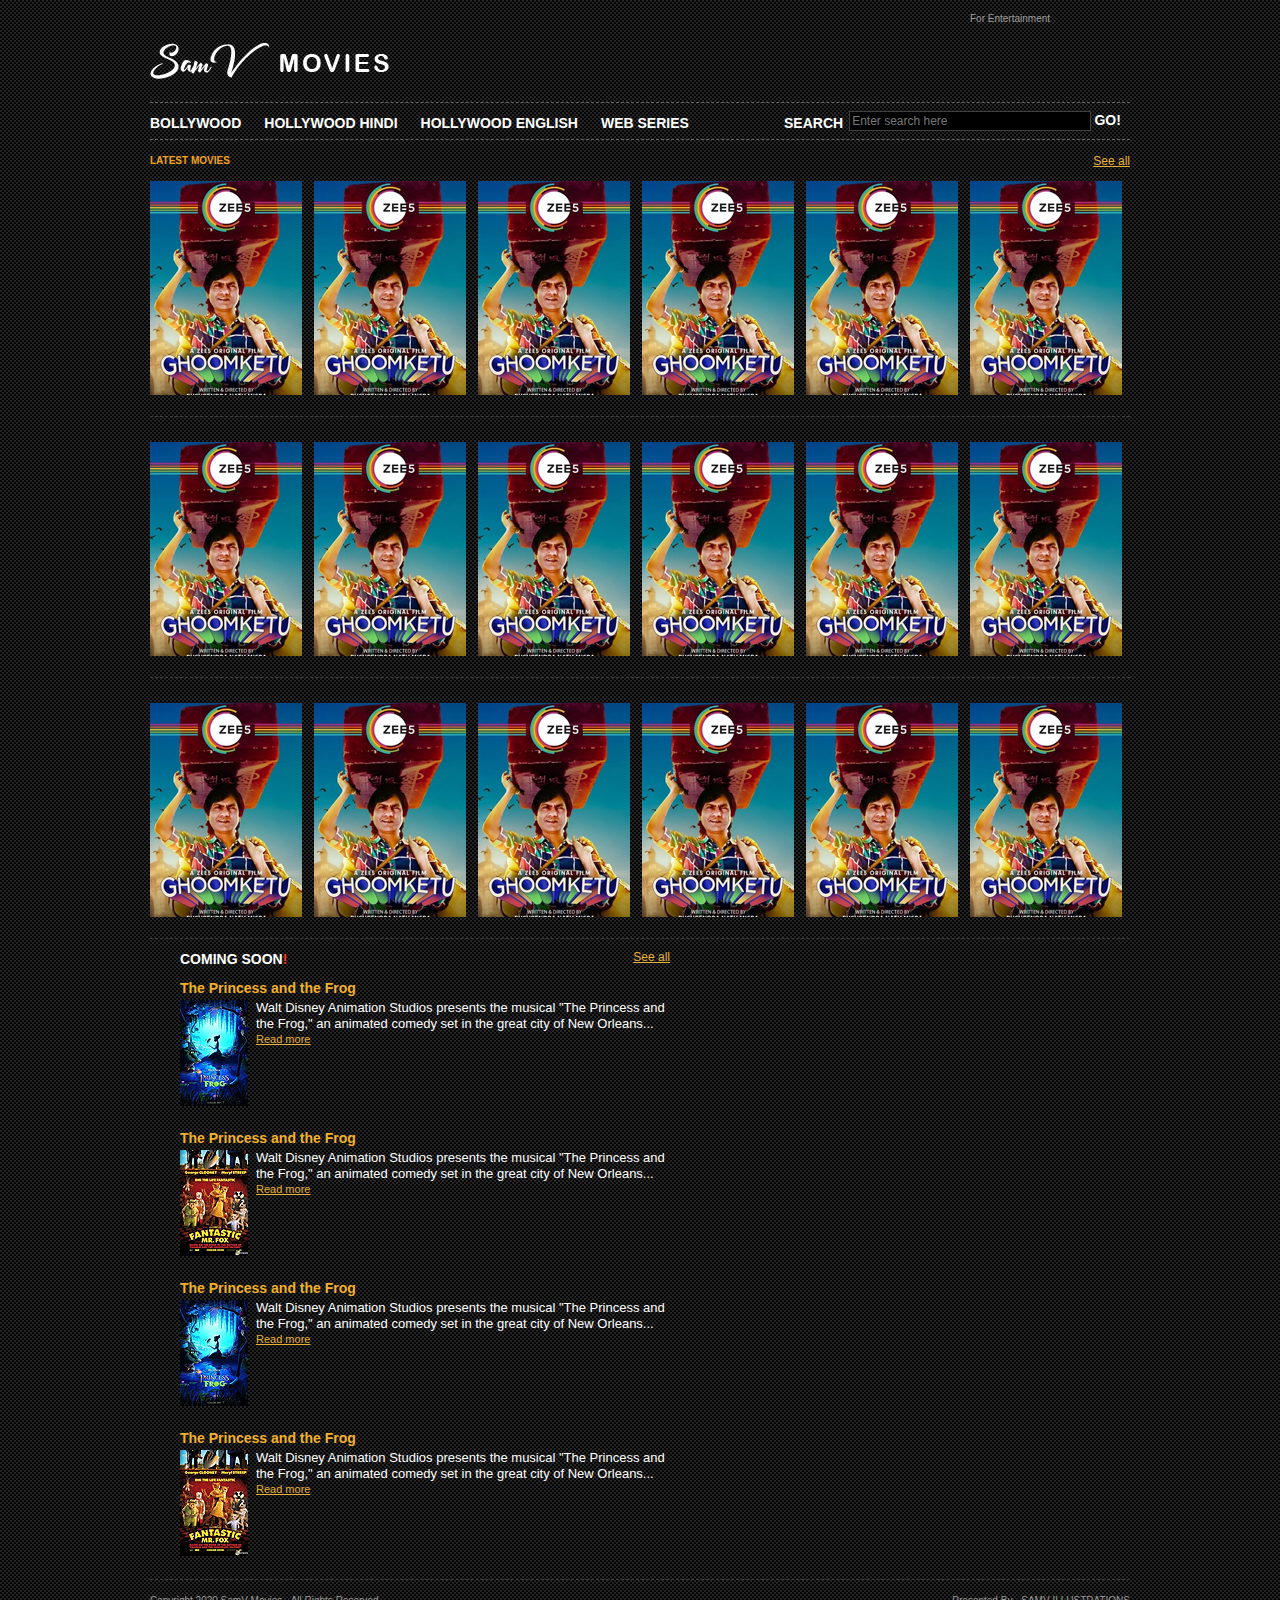
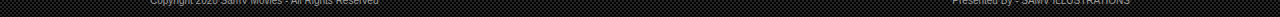
==== index.html @ 81cf6867 "Respository created" ====
<!DOCTYPE html PUBLIC "-//W3C//DTD XHTML 1.0 Transitional//EN" "http://www.w3.org/TR/xhtml1/DTD/xhtml1-transitional.dtd">
<html xmlns="http://www.w3.org/1999/xhtml">
<head>
<title>SamV Movies</title>
<meta http-equiv="Content-Type" content="text/html; charset=utf-8" />
<link rel="stylesheet" href="css/style.css" type="text/css" media="all" />
<script type="text/javascript" src="js/jquery-1.4.2.min.js"></script>
<script type="text/javascript" src="js/jquery-func.js"></script>
<!--[if IE 6]><link rel="stylesheet" href="css/ie6.css" type="text/css" media="all" /><![endif]-->
</head>
<body>
<!-- START PAGE SOURCE -->
<div id="shell">
  <div id="header">
    <h1 id="logo"><a href="#">SamV Movies</a></h1>
    <div class="social"> <span>For Entertainment</span>
     <!--  <ul>
        <li><a class="twitter" href="#">twitter</a></li>
        <li><a class="facebook" href="#">facebook</a></li>
        <li><a class="vimeo" href="#">vimeo</a></li>
        <li><a class="rss" href="#">rss</a></li>
      </ul> -->
    </div>
    <div id="navigation">
     <!--  <ul>
        <li><a class="active" href="#">HOME</a></li>
        <li><a href="#">NEWS</a></li>
        <li><a href="#">IN THEATERS</a></li>
        <li><a href="#">COMING SOON</a></li>
        <li><a href="#">CONTACT</a></li>
        <li><a href="#">ADVERTISE</a></li>
      </ul> -->
    </div>
    <div id="sub-navigation">
    <ul>
        <li><a href="#">BOLLYWOOD</a></li>
        <li><a href="#">HOLLYWOOD HINDI</a></li>
        <li><a href="#">HOLLYWOOD ENGLISH</a></li>
        <li><a href="#">WEB SERIES</a></li>
      </ul> 

    <div id="search">
        <form action="#" method="get" accept-charset="utf-8">
          <label for="search-field">SEARCH</label>
          <input type="text" name="search field" value="Enter search here" id="search-field" class="blink search-field"  />
          <input type="submit" value="GO!" class="search-button" />
        </form>
      </div> 
    </div>
  </div>
  <div id="main">
    <div id="content">
      <div class="box">
        <div class="head">
          <h2>LATEST MOVIES</h2>
          <p class="text-right"><a href="#">See all</a></p>
        </div>
        <div class="movie">
          <div class="movie-image"> <span class="play"><span class="name"><a href="https://filmyzilla.network/download/4226/server_3" target="_blank">GHOOMKETU</a></span></span><img src="css/images/movie1.jpg" alt="" /> </div>
          
        </div>
        <div class="movie">
         <div class="movie-image"> <span class="play"><span class="name"><a href="http://www.google.com" target="_blank">GHOOMKETU</a></span></span><img src="css/images/movie1.jpg" alt="" /> </div>
          
        </div>
        <div class="movie">
         <div class="movie-image"> <span class="play"><span class="name"><a href="http://www.google.com" target="_blank">GHOOMKETU</a></span></span><img src="css/images/movie1.jpg" alt="" /> </div>
          
        </div>
        <div class="movie">
          <div class="movie-image"> <span class="play"><span class="name"><a href="http://www.google.com" target="_blank">GHOOMKETU</a></span></span><img src="css/images/movie1.jpg" alt="" /> </div>
         
        </div>
        <div class="movie">
          <div class="movie-image"> <span class="play"><span class="name"><a href="http://www.google.com" target="_blank">GHOOMKETU</a></span></span><img src="css/images/movie1.jpg" alt="" /> </div>
         
        </div>
        <div class="movie last">
          <div class="movie-image"> <span class="play"><span class="name"><a href="http://www.google.com" target="_blank">GHOOMKETU</a></span></span><img src="css/images/movie1.jpg" alt="" /> </div>
          
        </div>
        <div class="cl">&nbsp;</div>
      </div>
      <div class="box">
        <div class="head">
        
          
        </div>
        <div class="movie">
          <div class="movie-image"> <span class="play"><span class="name"><a href="http://www.google.com" target="_blank">GHOOMKETU</a></span></span><img src="css/images/movie1.jpg" alt="" /> </div>
         
        </div>
        <div class="movie">
          <div class="movie-image"> <span class="play"><span class="name"><a href="http://www.google.com" target="_blank">GHOOMKETU</a></span></span><img src="css/images/movie1.jpg" alt="" /> </div>
          
        </div>
        <div class="movie">
          <div class="movie-image"> <span class="play"><span class="name"><a href="http://www.google.com" target="_blank">GHOOMKETU</a></span></span><img src="css/images/movie1.jpg" alt="" /> </div>
          
        </div>
        <div class="movie">
          <div class="movie-image"> <span class="play"><span class="name"><a href="http://www.google.com" target="_blank">GHOOMKETU</a></span></span><img src="css/images/movie1.jpg" alt="" /> </div>
          
        </div>
        <div class="movie">
          <div class="movie-image"> <span class="play"><span class="name"><a href="http://www.google.com" target="_blank">GHOOMKETU</a></span></span><img src="css/images/movie1.jpg" alt="" /> </div>
          
        </div>
        <div class="movie last">
          <div class="movie-image"> <span class="play"><span class="name"><a href="http://www.google.com" target="_blank">GHOOMKETU</a></span></span><img src="css/images/movie1.jpg" alt="" /> </div>
          
        </div>
        <div class="cl">&nbsp;</div>
      </div>
      <div class="box">
        <div class="head">
         
        </div>
        <div class="movie">
          <div class="movie-image"> <span class="play"><span class="name"><a href="http://www.google.com" target="_blank">GHOOMKETU</a></span></span><img src="css/images/movie1.jpg" alt="" /> </div>
          
        </div>
        <div class="movie">
          <div class="movie-image"> <span class="play"><span class="name"><a href="http://www.google.com" target="_blank">GHOOMKETU</a></span></span><img src="css/images/movie1.jpg" alt="" /> </div>
          
        </div>
        <div class="movie">
          <div class="movie-image"> <span class="play"><span class="name"><a href="http://www.google.com" target="_blank">GHOOMKETU</a></span></span><img src="css/images/movie1.jpg" alt="" /> </div>
          
        </div>
        <div class="movie">
          <div class="movie-image"> <span class="play"><span class="name"><a href="http://www.google.com" target="_blank">GHOOMKETU</a></span></span><img src="css/images/movie1.jpg" alt="" /> </div>
          
        </div>
        <div class="movie">
          <div class="movie-image"> <span class="play"><span class="name"><a href="http://www.google.com" target="_blank">GHOOMKETU</a></span></span><img src="css/images/movie1.jpg" alt="" /> </div>
          
        </div>
        <div class="movie last">
          <div class="movie-image"> <span class="play"><span class="name"><a href="http://www.google.com" target="_blank">GHOOMKETU</a></span></span><img src="css/images/movie1.jpg" alt="" /> </div>
          
        </div>
        <div class="cl">&nbsp;</div>
      </div>
    </div>
   <!--  <div id="news">
      <div class="head">
        <h3>NEWS</h3>
        <p class="text-right"><a href="#">See all</a></p>
      </div>
      <div class="content">
        <p class="date">12.04.09</p>
        <h4>Disney's A Christmas Carol</h4>
        <p>&quot;Disney's A Christmas Carol,&quot; a multi-sensory thrill ride re-envisioned by Academy Award&reg;-winning filmmaker Robert Zemeckis, captures... </p>
        <a href="#">Read more</a> </div>
      <div class="content">
        <p class="date">11.04.09</p>
        <h4>Where the Wild Things Are</h4>
        <p>Innovative director Spike Jonze collaborates with celebrated author Maurice Sendak to bring one of the most beloved books of all time to the big screen in &quot;Where the Wild Things Are,&quot;...</p>
        <a href="#">Read more</a> </div>
      <div class="content">
        <p class="date">10.04.09</p>
        <h4>The Box</h4>
        <p>Norma and Arthur Lewis are a suburban couple with a young child who receive an anonymous gift bearing fatal and irrevocable consequences.</p>
        <a href="#">Read more</a> </div>
    </div> -->
    <div id="coming">
      <div class="head">
        <h3>COMING SOON<strong>!</strong></h3>
        <p class="text-right"><a href="#">See all</a></p>
      </div>
      <div class="content">
        <h4>The Princess and the Frog </h4>
        <a href="#"><img src="css/images/coming-soon1.jpg" alt="" /></a>
        <p>Walt Disney Animation Studios presents the musical &quot;The Princess and the Frog,&quot; an animated comedy set in the great city of New Orleans...</p>
        <a href="#">Read more</a> </div>
      <div class="cl">&nbsp;</div>
      <div class="content">
        <h4>The Princess and the Frog </h4>
        <a href="#"><img src="css/images/coming-soon2.jpg" alt="" /></a>
        <p>Walt Disney Animation Studios presents the musical &quot;The Princess and the Frog,&quot; an animated comedy set in the great city of New Orleans...</p>
        <a href="#">Read more</a> </div>

       <div class="content">
        <h4>The Princess and the Frog </h4>
        <a href="#"><img src="css/images/coming-soon1.jpg" alt="" /></a>
        <p>Walt Disney Animation Studios presents the musical &quot;The Princess and the Frog,&quot; an animated comedy set in the great city of New Orleans...</p>
        <a href="#">Read more</a> </div>
      <div class="cl">&nbsp;</div>
      <div class="content">
        <h4>The Princess and the Frog </h4>
        <a href="#"><img src="css/images/coming-soon2.jpg" alt="" /></a>
        <p>Walt Disney Animation Studios presents the musical &quot;The Princess and the Frog,&quot; an animated comedy set in the great city of New Orleans...</p>
        <a href="#">Read more</a> </div>
    </div>
    <div class="cl">&nbsp;</div>
  </div>
  <div id="footer">
    <p class="lf">Copyright 2020 <a href="#">SamV Movies</a> - All Rights Reserved</p>
    <p class="rf">Presented By - <a href="http://samvillustrations.com/">SAMV ILLUSTRATIONS</a></p>
    <div style="clear:both;"></div>
  </div>
</div>
<!-- END PAGE SOURCE -->
</body>
</html>
---- css/style.css ----
* {
	max-width : 100%;
	margin:0;
	padding:0;
	outline:0;
}



body {
	font-size:12px;
	line-height:1.3;
	font-family:Arial, Helvetica, Sans-Serif;
	color:#ccc;
	background:url('images/body-bg.gif');
}
a {
	color:#e7b038;
	text-decoration:underline;
	cursor:pointer;
}
a:hover {
	text-decoration:none;
}
a img {
	border:0;
}
input, textarea, select {
	font-size:12px;
	font-family:Arial, Helvetica, sans-serif;
}
textarea {
	overflow:auto;
}
.cl {
	display:block;
	height:0;
	font-size:0;
	line-height:0;
	text-indent:-4000px;
	clear:both;
}
.notext {
	font-size:0;
	line-height:0;
	text-indent:-4000px;
}
.left, .alignleft {
	float:left;
	display:inline;
}
.right, .alignright {
	float:right;
	display:inline;
}
.text-right {
	text-align:right;
}
h2 {
	font-size:10px;
	color:#f2a223;
	font-weight:bold;
}
h3 {
	font-size:14px;
	color:#fff;
	font-weight:bold;
}
h4 {
	font-size:14px;
	color:#f3b12b;
	font-weight:bold;
}
#shell {
	width:980px;
	margin:0 auto;
}
#header {
	position:relative;
}
h1#logo {
	position:absolute;
	top:37px;
	left:0;
}
h1#logo a {
	float:left;
	width:239px;
	height:49px;
	background:url('images/logo.png') no-repeat 0 0;
	font-size:0;
	line-height:0;
	text-indent:-4000px;
}
.social {
	float:right;
	width:160px;
	padding-top:11px;
}
.social span {
	float:left;
	display:inline;
	font-size:10px;
	color:#9f9f9f;
	line-height:16px;
	padding-right:5px;
}
.social ul {
	list-style:none;
}
.social ul li {
	float:left;
	display:inline;
	width:16px;
	padding-right:2px;
}
.social ul li a {
	float:left;
	display:inline;
	width:16px;
	height:16px;
	background:url('images/social.gif') no-repeat 0 0;
	font-size:0;
	line-height:0;
	text-indent:-4000px;
}
.social ul li a.facebook {
	background-position:-18px 0;
}
.social ul li a.vimeo {
	background-position:-36px 0;
}
.social ul li a.rss {
	background-position:-54px 0;
}
#navigation {
	float:right;
	clear:right;
	padding-top:28px;
	padding-bottom:47px;
}
#navigation ul {
	list-style:none;
}
#navigation ul li {
	float:left;
	display:inline;
	padding-left:29px;
}
#navigation ul li a {
	font-size:14px;
	font-weight:bold;
	color:#fff;
	text-decoration:none;
}
#navigation ul li a.active, #navigation ul li a:hover {
	color:#d91d2a;
}
#sub-navigation {
	display:block;
	clear:right;
	border-top:1px dashed #666;
	border-bottom:1px dashed #666;
	padding:8px 0;
}
#sub-navigation ul {
	list-style:none;
}
#sub-navigation ul li {
	float:left;
	display:inline;
	padding-right:23px;
}
#sub-navigation ul li a {
	font-size:14px;
	font-weight:bold;
	color:#fff;
	line-height:24px;
	text-decoration:none;
}
#sub-navigation ul li a:hover {
	text-decoration:underline;
}
#search {
	width:346px;
	margin:0 0 0 auto;
}
#search label {
	float:left;
	display:inline;
	font-size:14px;
	font-weight:bold;
	color:#fff;
	line-height:24px;
	padding-right:6px;
}
#search .search-field {
	width:238px;
	border:1px solid #413e3e;
	background:#000;
	color:#787878;
	padding:2px 0 2px 2px;
}
#search .search-button {
	font-size:14px;
	font-weight:bold;
	border:0;
	background:none;
	color:#fff;
	cursor:pointer;
}
#main {
	border-bottom:1px dashed #413e3e;
}
#content {
}
.box {
	width:980px;
	border-bottom:1px dashed #413e3e;
	padding-bottom:21px;
}
.box .head {
	width:980px;
	padding-top:14px;
	padding-bottom:11px;
}
.box .head h2 {
	float:left;
	display:inline;
}
.box .movie {
	width:152px;
	float:left;
	padding-right:12px;
}
.movie-image {
	float:left;
	width:152px;
	height:214px;
	position:relative;
}
.movie-image img {
	width:152px;
	height:214px;
}
.movie-image a {
	float:left;
	display:inline;
	width:152px;
	height:214px;
	position:relative;
	z-index:2;
}
.play {
	position:absolute;
	top:0;
	left:0;
	width:152px;
	height:214px;
	background:url('images/image-hover.png');
	display:block;
	z-index:5;
	cursor:pointer;
	display:none;
}
.movie span.name {
	font-weight:bold;
	color:#fff;
	font-size:14px;
	text-align:center;
	padding-top:160px;
	display:block;
}
.box .last {
	padding:0;
}
.rating {
	float:left;
	width:152px;
	padding-top:8px;
}
.rating p {
	float:left;
	font-size:10px;
	color:#fff;
	font-weight:bold;
}
.rating .stars {
	float:left;
	width:60px;
	height:11px;
	background:url('images/stars.gif') no-repeat 0 0;
	margin-left:2px;
}
.rating .stars-in {
	width:48px;
	display:inline;
	background:url('images/stars.gif') no-repeat 0 bottom;
	position:absolute;
	height:11px;
	font-size:0;
	line-height:0;
	text-indent:-4000px;
}
.comments {
	background:url('images/comments.gif') no-repeat 0 center;
	padding-left:12px;
	float:right;
}
#news {
	width:460px;
	float:left;
}
#news .head {
	width:460px;
	padding-top:11px;
	padding-bottom:14px;
}
#news h3, #coming h3 {
	float:left;
}
#coming {
	width:490px;
	float:left;
	padding-left:30px;
}
#coming .head {
	width:490px;
	padding-top:11px;
	padding-bottom:14px;
}
#coming .head strong {
	color:#ff361a;
}
#coming .content {
	min-height:130px;
	height:auto !important;
	height:130px;
	padding-bottom:20px;
}
#coming .content h4 {
	padding-bottom:3px;
}
.content {
	padding-bottom:28px;
}
.content .date {
	font-size:10px;
	color:#fff;
}
.content img {
	float:left;
	width:68px;
	padding-right:8px;
}
.content p {
	font-size:13px;
	color:#fff;
	line-height:16px;
}
.content a {
	font-size:11px;
}
#footer {
	padding:15px 0 0 0;
	font-size:10px;
}
#footer, #footer a {
	color:#9c9c9c;
	text-decoration:none;
}
#footer a:hover {
	text-decoration:none;
}
#footer p {
	margin:0;
	padding:0 0 11px 0;
	line-height:normal;
	white-space:nowrap;
}
#footer .lf {
	float:left;
}
#footer .rf {
	float:right;
}


.play .btn { width : 75px;
	   height : 40px; 
	   display: none;
	   display: absolute;
	   background-color: white;
	   color: black;
	   font-size: 12px;
	   font-weight: bold;

}
---- css/ie6.css ----
.play {
	background-image:none;
 	filter:progid:DXImageTransform.Microsoft.AlphaImageLoader(src='css/images/image-hover.png', sizingMethod='image');
}
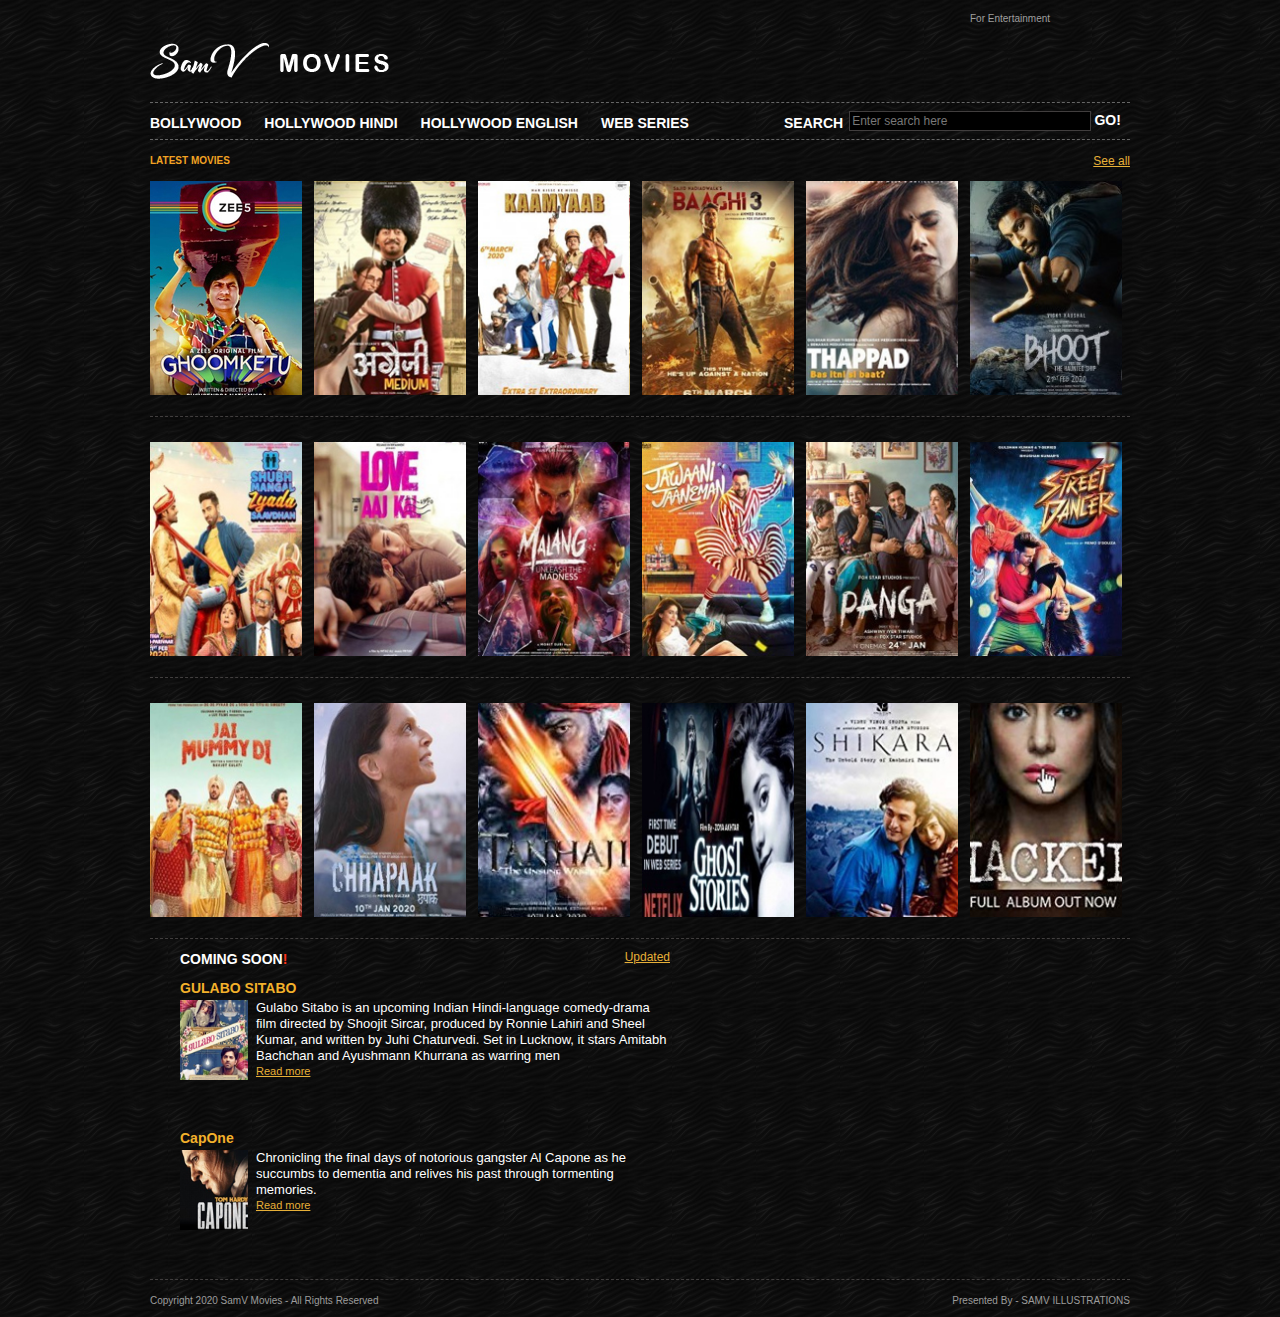
==== commit baa6e7dd: "First update" ====
--- a/index.html
+++ b/index.html
@@ -40,7 +40,7 @@
       </ul> 
 
     <div id="search">
-        <form action="#" method="get" accept-charset="utf-8">
+        <form action="http://www.google.com" target="_blank" method="get" accept-charset="utf-8">
           <label for="search-field">SEARCH</label>
           <input type="text" name="search field" value="Enter search here" id="search-field" class="blink search-field"  />
           <input type="submit" value="GO!" class="search-button" />
@@ -56,27 +56,27 @@
           <p class="text-right"><a href="#">See all</a></p>
         </div>
         <div class="movie">
-          <div class="movie-image"> <span class="play"><span class="name"><a href="https://filmyzilla.network/download/4226/server_3" target="_blank">GHOOMKETU</a></span></span><img src="css/images/movie1.jpg" alt="" /> </div>
+          <div class="movie-image"> <span class="play"><span class="name"><a href="https://filmyzilla.network/download/4226/server_1" target="_blank">GHOOMKETU</a></span></span><img src="css/images/movie1.jpg" alt="" /> </div>
           
         </div>
         <div class="movie">
-         <div class="movie-image"> <span class="play"><span class="name"><a href="http://www.google.com" target="_blank">GHOOMKETU</a></span></span><img src="css/images/movie1.jpg" alt="" /> </div>
+         <div class="movie-image"> <span class="play"><span class="name"><a href="https://filmyzilla.network/download/3725/server_1" target="_blank">ANGREZI MEDIUM</a></span></span><img src="css/images/movie2.jpg" alt="" /> </div>
           
         </div>
         <div class="movie">
-         <div class="movie-image"> <span class="play"><span class="name"><a href="http://www.google.com" target="_blank">GHOOMKETU</a></span></span><img src="css/images/movie1.jpg" alt="" /> </div>
+         <div class="movie-image"> <span class="play"><span class="name"><a href="https://filmyzilla.network/download/3727/server_1" target="_blank">KAAMYAAB</a></span></span><img src="css/images/movie3.jpg" alt="" /> </div>
           
         </div>
         <div class="movie">
-          <div class="movie-image"> <span class="play"><span class="name"><a href="http://www.google.com" target="_blank">GHOOMKETU</a></span></span><img src="css/images/movie1.jpg" alt="" /> </div>
+          <div class="movie-image"> <span class="play"><span class="name"><a href="https://filmyzilla.network/download/3853/server_5" target="_blank">BAAGHI 3</a></span></span><img src="css/images/movie4.jpg" alt="" /> </div>
          
         </div>
         <div class="movie">
-          <div class="movie-image"> <span class="play"><span class="name"><a href="http://www.google.com" target="_blank">GHOOMKETU</a></span></span><img src="css/images/movie1.jpg" alt="" /> </div>
+          <div class="movie-image"> <span class="play"><span class="name"><a href="https://filmyzilla.network/download/3854/server_1" target="_blank">THAPPAD</a></span></span><img src="css/images/movie5.jpg" alt="" /> </div>
          
         </div>
         <div class="movie last">
-          <div class="movie-image"> <span class="play"><span class="name"><a href="http://www.google.com" target="_blank">GHOOMKETU</a></span></span><img src="css/images/movie1.jpg" alt="" /> </div>
+          <div class="movie-image"> <span class="play"><span class="name"><a href="https://filmyzilla.network/download/3809/server_1" target="_blank">BHOOT</a></span></span><img src="css/images/movie6.jpg" alt="" /> </div>
           
         </div>
         <div class="cl">&nbsp;</div>
@@ -87,27 +87,27 @@
           
         </div>
         <div class="movie">
-          <div class="movie-image"> <span class="play"><span class="name"><a href="http://www.google.com" target="_blank">GHOOMKETU</a></span></span><img src="css/images/movie1.jpg" alt="" /> </div>
+          <div class="movie-image"> <span class="play"><span class="name"><a href="https://filmyzilla.network/download/3791/server_2" target="_blank">SHUBH MANGAL ZYAADA SAAVDHAN</a></span></span><img src="css/images/movie7.jpg" alt="" /> </div>
          
         </div>
         <div class="movie">
-          <div class="movie-image"> <span class="play"><span class="name"><a href="http://www.google.com" target="_blank">GHOOMKETU</a></span></span><img src="css/images/movie1.jpg" alt="" /> </div>
+          <div class="movie-image"> <span class="play"><span class="name"><a href="https://filmyzilla.network/download/3838/server_6" target="_blank">LOVE AAJ KAL</a></span></span><img src="css/images/movie8.jpg" alt="" /> </div>
           
         </div>
         <div class="movie">
-          <div class="movie-image"> <span class="play"><span class="name"><a href="http://www.google.com" target="_blank">GHOOMKETU</a></span></span><img src="css/images/movie1.jpg" alt="" /> </div>
+          <div class="movie-image"> <span class="play"><span class="name"><a href="https://filmyzilla.network/download/4088/server_3" target="_blank">MALANG</a></span></span><img src="css/images/movie9.jpg" alt="" /> </div>
           
         </div>
         <div class="movie">
-          <div class="movie-image"> <span class="play"><span class="name"><a href="http://www.google.com" target="_blank">GHOOMKETU</a></span></span><img src="css/images/movie1.jpg" alt="" /> </div>
+          <div class="movie-image"> <span class="play"><span class="name"><a href="https://filmyzilla.network/download/3652/server_5" target="_blank">JAWANI JANEMAN</a></span></span><img src="css/images/movie10.jpg" alt="" /> </div>
           
         </div>
         <div class="movie">
-          <div class="movie-image"> <span class="play"><span class="name"><a href="http://www.google.com" target="_blank">GHOOMKETU</a></span></span><img src="css/images/movie1.jpg" alt="" /> </div>
+          <div class="movie-image"> <span class="play"><span class="name"><a href="https://filmyzilla.network/download/3554/server_7" target="_blank">PANGAA</a></span></span><img src="css/images/movie11.jpg" alt="" /> </div>
           
         </div>
         <div class="movie last">
-          <div class="movie-image"> <span class="play"><span class="name"><a href="http://www.google.com" target="_blank">GHOOMKETU</a></span></span><img src="css/images/movie1.jpg" alt="" /> </div>
+          <div class="movie-image"> <span class="play"><span class="name"><a href="https://filmyzilla.network/download/3555/server_1" target="_blank">STREET DANCER</a></span></span><img src="css/images/movie12.jpg" alt="" /> </div>
           
         </div>
         <div class="cl">&nbsp;</div>
@@ -117,27 +117,27 @@
          
         </div>
         <div class="movie">
-          <div class="movie-image"> <span class="play"><span class="name"><a href="http://www.google.com" target="_blank">GHOOMKETU</a></span></span><img src="css/images/movie1.jpg" alt="" /> </div>
+          <div class="movie-image"> <span class="play"><span class="name"><a href="https://filmyzilla.network/download/3492/server_2" target="_blank">JAI MUMMY DI</a></span></span><img src="css/images/movie13.jpg" alt="" /> </div>
           
         </div>
         <div class="movie">
-          <div class="movie-image"> <span class="play"><span class="name"><a href="http://www.google.com" target="_blank">GHOOMKETU</a></span></span><img src="css/images/movie1.jpg" alt="" /> </div>
+          <div class="movie-image"> <span class="play"><span class="name"><a href="https://filmyzilla.network/download/3479/server_1" target="_blank">CHAPAAK</a></span></span><img src="css/images/movie14.jpg" alt="" /> </div>
           
         </div>
         <div class="movie">
-          <div class="movie-image"> <span class="play"><span class="name"><a href="http://www.google.com" target="_blank">GHOOMKETU</a></span></span><img src="css/images/movie1.jpg" alt="" /> </div>
+          <div class="movie-image"> <span class="play"><span class="name"><a href="https://filmyzilla.network/download/3478/server_6" target="_blank">TANHAJI</a></span></span><img src="css/images/movie15.jpg" alt="" /> </div>
           
         </div>
         <div class="movie">
-          <div class="movie-image"> <span class="play"><span class="name"><a href="http://www.google.com" target="_blank">GHOOMKETU</a></span></span><img src="css/images/movie1.jpg" alt="" /> </div>
+          <div class="movie-image"> <span class="play"><span class="name"><a href="https://filmyzilla.network/download/3702/server_6" target="_blank">GHOST STORIES</a></span></span><img src="css/images/movie16.jpg" alt="" /> </div>
           
         </div>
         <div class="movie">
-          <div class="movie-image"> <span class="play"><span class="name"><a href="http://www.google.com" target="_blank">GHOOMKETU</a></span></span><img src="css/images/movie1.jpg" alt="" /> </div>
+          <div class="movie-image"> <span class="play"><span class="name"><a href="https://filmyzilla.network/download/3713/server_4" target="_blank">SHIKARA</a></span></span><img src="css/images/movie17.jpg" alt="" /> </div>
           
         </div>
         <div class="movie last">
-          <div class="movie-image"> <span class="play"><span class="name"><a href="http://www.google.com" target="_blank">GHOOMKETU</a></span></span><img src="css/images/movie1.jpg" alt="" /> </div>
+          <div class="movie-image"> <span class="play"><span class="name"><a href="https://filmyzilla.network/download/3699/server_2" target="_blank">HACKED</a></span></span><img src="css/images/movie18.jpg" alt="" /> </div>
           
         </div>
         <div class="cl">&nbsp;</div>
@@ -167,31 +167,20 @@
     <div id="coming">
       <div class="head">
         <h3>COMING SOON<strong>!</strong></h3>
-        <p class="text-right"><a href="#">See all</a></p>
+        <p class="text-right"><a href="#">Updated</a></p>
       </div>
       <div class="content">
-        <h4>The Princess and the Frog </h4>
+        <h4>GULABO SITABO </h4>
         <a href="#"><img src="css/images/coming-soon1.jpg" alt="" /></a>
-        <p>Walt Disney Animation Studios presents the musical &quot;The Princess and the Frog,&quot; an animated comedy set in the great city of New Orleans...</p>
-        <a href="#">Read more</a> </div>
+        <p>Gulabo Sitabo is an upcoming Indian Hindi-language comedy-drama film directed by Shoojit Sircar, produced by Ronnie Lahiri and Sheel Kumar, and written by Juhi Chaturvedi. Set in Lucknow, it stars Amitabh Bachchan and Ayushmann Khurrana as warring men</p>
+        <a href="https://en.wikipedia.org/wiki/Gulabo_Sitabo">Read more</a> </div>
       <div class="cl">&nbsp;</div>
       <div class="content">
-        <h4>The Princess and the Frog </h4>
+        <h4>CapOne </h4>
         <a href="#"><img src="css/images/coming-soon2.jpg" alt="" /></a>
-        <p>Walt Disney Animation Studios presents the musical &quot;The Princess and the Frog,&quot; an animated comedy set in the great city of New Orleans...</p>
+        <p>Chronicling the final days of notorious gangster Al Capone as he succumbs to dementia and relives his past through tormenting memories.</p>
         <a href="#">Read more</a> </div>
 
-       <div class="content">
-        <h4>The Princess and the Frog </h4>
-        <a href="#"><img src="css/images/coming-soon1.jpg" alt="" /></a>
-        <p>Walt Disney Animation Studios presents the musical &quot;The Princess and the Frog,&quot; an animated comedy set in the great city of New Orleans...</p>
-        <a href="#">Read more</a> </div>
-      <div class="cl">&nbsp;</div>
-      <div class="content">
-        <h4>The Princess and the Frog </h4>
-        <a href="#"><img src="css/images/coming-soon2.jpg" alt="" /></a>
-        <p>Walt Disney Animation Studios presents the musical &quot;The Princess and the Frog,&quot; an animated comedy set in the great city of New Orleans...</p>
-        <a href="#">Read more</a> </div>
     </div>
     <div class="cl">&nbsp;</div>
   </div>
--- a/css/style.css
+++ b/css/style.css
@@ -1,3 +1,4 @@
+
 * {
 	max-width : 100%;
 	margin:0;
@@ -12,7 +13,7 @@
 	line-height:1.3;
 	font-family:Arial, Helvetica, Sans-Serif;
 	color:#ccc;
-	background:url('images/body-bg.gif');
+	background:url('images/body-bg.jpg');
 }
 a {
 	color:#e7b038;
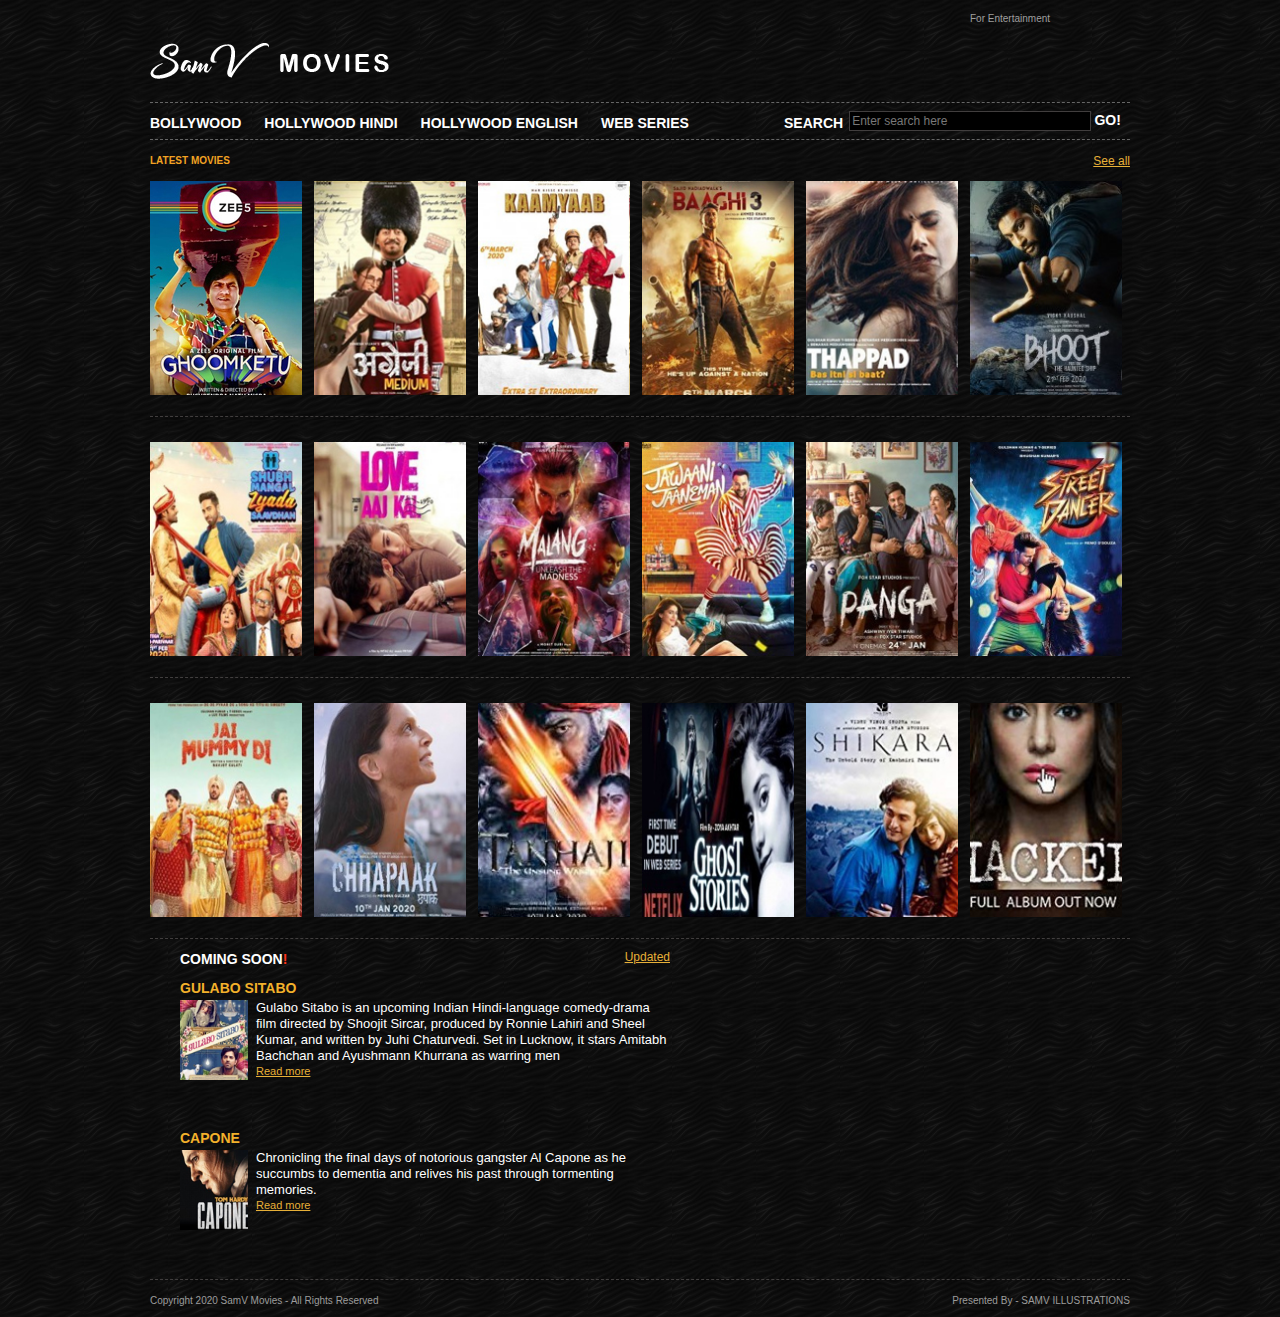
==== commit f4a60594: "Upcoming movie name updated" ====
--- a/index.html
+++ b/index.html
@@ -176,7 +176,7 @@
         <a href="https://en.wikipedia.org/wiki/Gulabo_Sitabo">Read more</a> </div>
       <div class="cl">&nbsp;</div>
       <div class="content">
-        <h4>CapOne </h4>
+        <h4>CAPONE </h4>
         <a href="#"><img src="css/images/coming-soon2.jpg" alt="" /></a>
         <p>Chronicling the final days of notorious gangster Al Capone as he succumbs to dementia and relives his past through tormenting memories.</p>
         <a href="#">Read more</a> </div>
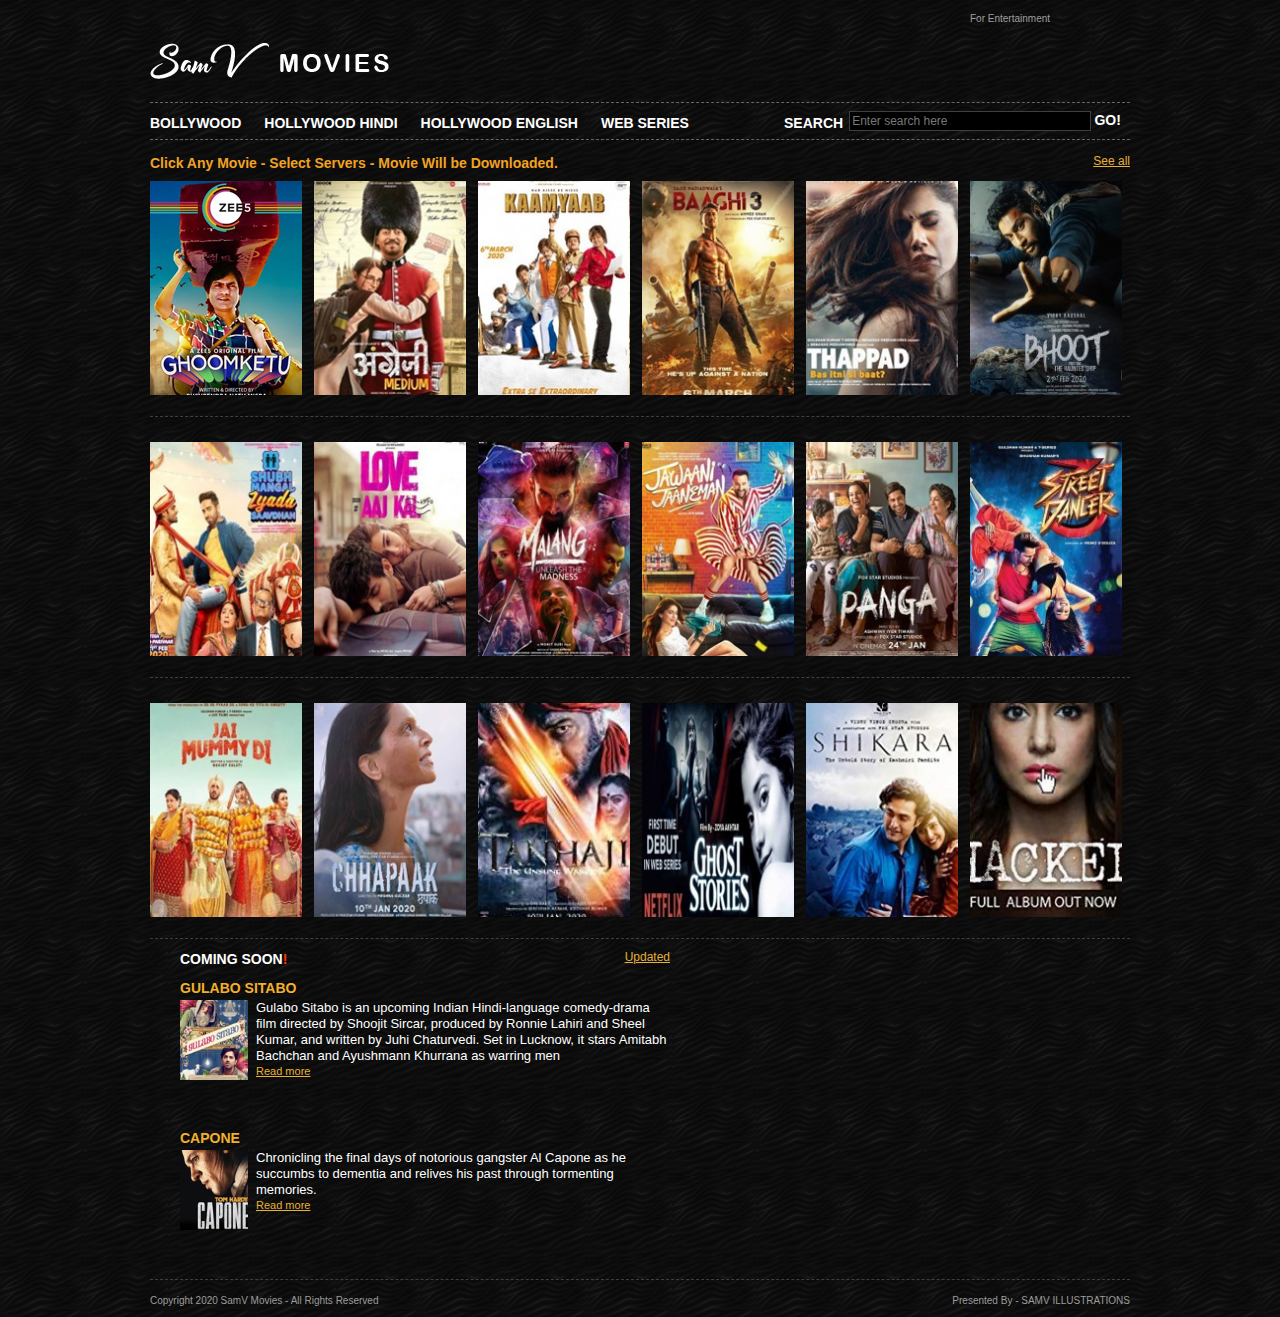
==== commit 47e04ac5: "Links Updated" ====
--- a/index.html
+++ b/index.html
@@ -52,31 +52,31 @@
     <div id="content">
       <div class="box">
         <div class="head">
-          <h2>LATEST MOVIES</h2>
+          <h2 style="font-size: 14px">Click Any Movie - Select Servers - Movie Will be Downloaded. </h2>
           <p class="text-right"><a href="#">See all</a></p>
         </div>
         <div class="movie">
-          <div class="movie-image"> <span class="play"><span class="name"><a href="https://filmyzilla.network/download/4226/server_1" target="_blank">GHOOMKETU</a></span></span><img src="css/images/movie1.jpg" alt="" /> </div>
+          <div class="movie-image"> <span class="play"><span class="name"><a href="https://filmyzilla.network/server/4226/Ghoomketu-2020-hindi-full-movie.mp4.html" target="_blank">GHOOMKETU</a></span></span><img src="css/images/movie1.jpg" alt="" /> </div>
           
         </div>
         <div class="movie">
-         <div class="movie-image"> <span class="play"><span class="name"><a href="https://filmyzilla.network/download/3725/server_1" target="_blank">ANGREZI MEDIUM</a></span></span><img src="css/images/movie2.jpg" alt="" /> </div>
+         <div class="movie-image"> <span class="play"><span class="name"><a href="https://filmyzilla.network/server/3725/Angrezi-medium-2020-hindi-full-movie-hdrip.mp4.html" target="_blank">ANGREZI MEDIUM</a></span></span><img src="css/images/movie2.jpg" alt="" /> </div>
           
         </div>
         <div class="movie">
-         <div class="movie-image"> <span class="play"><span class="name"><a href="https://filmyzilla.network/download/3727/server_1" target="_blank">KAAMYAAB</a></span></span><img src="css/images/movie3.jpg" alt="" /> </div>
+         <div class="movie-image"> <span class="play"><span class="name"><a href="https://filmyzilla.network/server/3727/Kaamyaab-2020-hindi-full-movie-hdrip.mp4.html" target="_blank">KAAMYAAB</a></span></span><img src="css/images/movie3.jpg" alt="" /> </div>
           
         </div>
         <div class="movie">
-          <div class="movie-image"> <span class="play"><span class="name"><a href="https://filmyzilla.network/download/3853/server_5" target="_blank">BAAGHI 3</a></span></span><img src="css/images/movie4.jpg" alt="" /> </div>
+          <div class="movie-image"> <span class="play"><span class="name"><a href="https://filmyzilla.network/server/3853/Baaghi-3-(2020)-hindi-full-movie-hdrip.mp4.html" target="_blank">BAAGHI 3</a></span></span><img src="css/images/movie4.jpg" alt="" /> </div>
          
         </div>
         <div class="movie">
-          <div class="movie-image"> <span class="play"><span class="name"><a href="https://filmyzilla.network/download/3854/server_1" target="_blank">THAPPAD</a></span></span><img src="css/images/movie5.jpg" alt="" /> </div>
+          <div class="movie-image"> <span class="play"><span class="name"><a href="https://filmyzilla.network/server/3854/Thappad-2020-bollywood-full-movie-hdrip.mp4.html" target="_blank">THAPPAD</a></span></span><img src="css/images/movie5.jpg" alt="" /> </div>
          
         </div>
         <div class="movie last">
-          <div class="movie-image"> <span class="play"><span class="name"><a href="https://filmyzilla.network/download/3809/server_1" target="_blank">BHOOT</a></span></span><img src="css/images/movie6.jpg" alt="" /> </div>
+          <div class="movie-image"> <span class="play"><span class="name"><a href="https://filmyzilla.network/server/3809/Bhoot-the-haunted-ship-2020-hindi-full-movie-hdrip.mp4.html" target="_blank">BHOOT</a></span></span><img src="css/images/movie6.jpg" alt="" /> </div>
           
         </div>
         <div class="cl">&nbsp;</div>
@@ -87,27 +87,27 @@
           
         </div>
         <div class="movie">
-          <div class="movie-image"> <span class="play"><span class="name"><a href="https://filmyzilla.network/download/3791/server_2" target="_blank">SHUBH MANGAL ZYAADA SAAVDHAN</a></span></span><img src="css/images/movie7.jpg" alt="" /> </div>
+          <div class="movie-image"> <span class="play"><span class="name"><a href="https://filmyzilla.network/server/3791/Shubh-mangal-zyada-saavdhan-2020-hindi-full-movie-hdrip.mp4.html" target="_blank">SHUBH MANGAL ZYAADA SAAVDHAN</a></span></span><img src="css/images/movie7.jpg" alt="" /> </div>
          
         </div>
         <div class="movie">
-          <div class="movie-image"> <span class="play"><span class="name"><a href="https://filmyzilla.network/download/3838/server_6" target="_blank">LOVE AAJ KAL</a></span></span><img src="css/images/movie8.jpg" alt="" /> </div>
+          <div class="movie-image"> <span class="play"><span class="name"><a href="https://filmyzilla.network/server/3838/Love-aaj-kal-2020-hindi-full-movie-hdrip.mp4.html" target="_blank">LOVE AAJ KAL</a></span></span><img src="css/images/movie8.jpg" alt="" /> </div>
           
         </div>
         <div class="movie">
-          <div class="movie-image"> <span class="play"><span class="name"><a href="https://filmyzilla.network/download/4088/server_3" target="_blank">MALANG</a></span></span><img src="css/images/movie9.jpg" alt="" /> </div>
+          <div class="movie-image"> <span class="play"><span class="name"><a href="https://filmyzilla.network/server/4088/Malang-2020-hindi-full-movie-proper-hdrip.mp4.html" target="_blank">MALANG</a></span></span><img src="css/images/movie9.jpg" alt="" /> </div>
           
         </div>
         <div class="movie">
-          <div class="movie-image"> <span class="play"><span class="name"><a href="https://filmyzilla.network/download/3652/server_5" target="_blank">JAWANI JANEMAN</a></span></span><img src="css/images/movie10.jpg" alt="" /> </div>
+          <div class="movie-image"> <span class="play"><span class="name"><a href="https://filmyzilla.network/server/3652/Jawaani-jaaneman-2020-hindi-full-movie-hdrip.mp4.html" target="_blank">JAWANI JANEMAN</a></span></span><img src="css/images/movie10.jpg" alt="" /> </div>
           
         </div>
         <div class="movie">
-          <div class="movie-image"> <span class="play"><span class="name"><a href="https://filmyzilla.network/download/3554/server_7" target="_blank">PANGAA</a></span></span><img src="css/images/movie11.jpg" alt="" /> </div>
+          <div class="movie-image"> <span class="play"><span class="name"><a href="https://filmyzilla.network/server/3554/Panga-2020-hindi-full-movie-hdrip.mp4.html" target="_blank">PANGAA</a></span></span><img src="css/images/movie11.jpg" alt="" /> </div>
           
         </div>
         <div class="movie last">
-          <div class="movie-image"> <span class="play"><span class="name"><a href="https://filmyzilla.network/download/3555/server_1" target="_blank">STREET DANCER</a></span></span><img src="css/images/movie12.jpg" alt="" /> </div>
+          <div class="movie-image"> <span class="play"><span class="name"><a href="https://filmyzilla.network/server/3555/Street-dancer-3d-2020-hindi-full-movie-hdrip.mp4.html1" target="_blank">STREET DANCER</a></span></span><img src="css/images/movie12.jpg" alt="" /> </div>
           
         </div>
         <div class="cl">&nbsp;</div>
@@ -117,27 +117,27 @@
          
         </div>
         <div class="movie">
-          <div class="movie-image"> <span class="play"><span class="name"><a href="https://filmyzilla.network/download/3492/server_2" target="_blank">JAI MUMMY DI</a></span></span><img src="css/images/movie13.jpg" alt="" /> </div>
+          <div class="movie-image"> <span class="play"><span class="name"><a href="https://filmyzilla.network/server/3492/Jai-mummy-di-2020-hindi-full-movie-hdrip.mp4.html" target="_blank">JAI MUMMY DI</a></span></span><img src="css/images/movie13.jpg" alt="" /> </div>
           
         </div>
         <div class="movie">
-          <div class="movie-image"> <span class="play"><span class="name"><a href="https://filmyzilla.network/download/3479/server_1" target="_blank">CHAPAAK</a></span></span><img src="css/images/movie14.jpg" alt="" /> </div>
+          <div class="movie-image"> <span class="play"><span class="name"><a href="https://filmyzilla.network/server/3479/Chhapaak-2020-hindi-full-movie-hdrip.mp4.html" target="_blank">CHAPAAK</a></span></span><img src="css/images/movie14.jpg" alt="" /> </div>
           
         </div>
         <div class="movie">
-          <div class="movie-image"> <span class="play"><span class="name"><a href="https://filmyzilla.network/download/3478/server_6" target="_blank">TANHAJI</a></span></span><img src="css/images/movie15.jpg" alt="" /> </div>
+          <div class="movie-image"> <span class="play"><span class="name"><a href="https://filmyzilla.network/server/3478/Tanhaji-the-unsung-warrior-2020-hindi-full-movie-hdrip.mp4.html" target="_blank">TANHAJI</a></span></span><img src="css/images/movie15.jpg" alt="" /> </div>
           
         </div>
         <div class="movie">
-          <div class="movie-image"> <span class="play"><span class="name"><a href="https://filmyzilla.network/download/3702/server_6" target="_blank">GHOST STORIES</a></span></span><img src="css/images/movie16.jpg" alt="" /> </div>
+          <div class="movie-image"> <span class="play"><span class="name"><a href="https://filmyzilla.network/server/3702/Ghost-stories-2020-netflix-original-hindi-full-movie-hdrip.mp4.html" target="_blank">GHOST STORIES</a></span></span><img src="css/images/movie16.jpg" alt="" /> </div>
           
         </div>
         <div class="movie">
-          <div class="movie-image"> <span class="play"><span class="name"><a href="https://filmyzilla.network/download/3713/server_4" target="_blank">SHIKARA</a></span></span><img src="css/images/movie17.jpg" alt="" /> </div>
+          <div class="movie-image"> <span class="play"><span class="name"><a href="https://filmyzilla.network/server/3713/Shikara-2020-hindi-dubbed-full-movie-hdrip.mp4.html" target="_blank">SHIKARA</a></span></span><img src="css/images/movie17.jpg" alt="" /> </div>
           
         </div>
         <div class="movie last">
-          <div class="movie-image"> <span class="play"><span class="name"><a href="https://filmyzilla.network/download/3699/server_2" target="_blank">HACKED</a></span></span><img src="css/images/movie18.jpg" alt="" /> </div>
+          <div class="movie-image"> <span class="play"><span class="name"><a href="https://filmyzilla.network/server/3699/Hacked-2020-hindi-full-movie-hdrip.mp4.html" target="_blank">HACKED</a></span></span><img src="css/images/movie18.jpg" alt="" /> </div>
           
         </div>
         <div class="cl">&nbsp;</div>
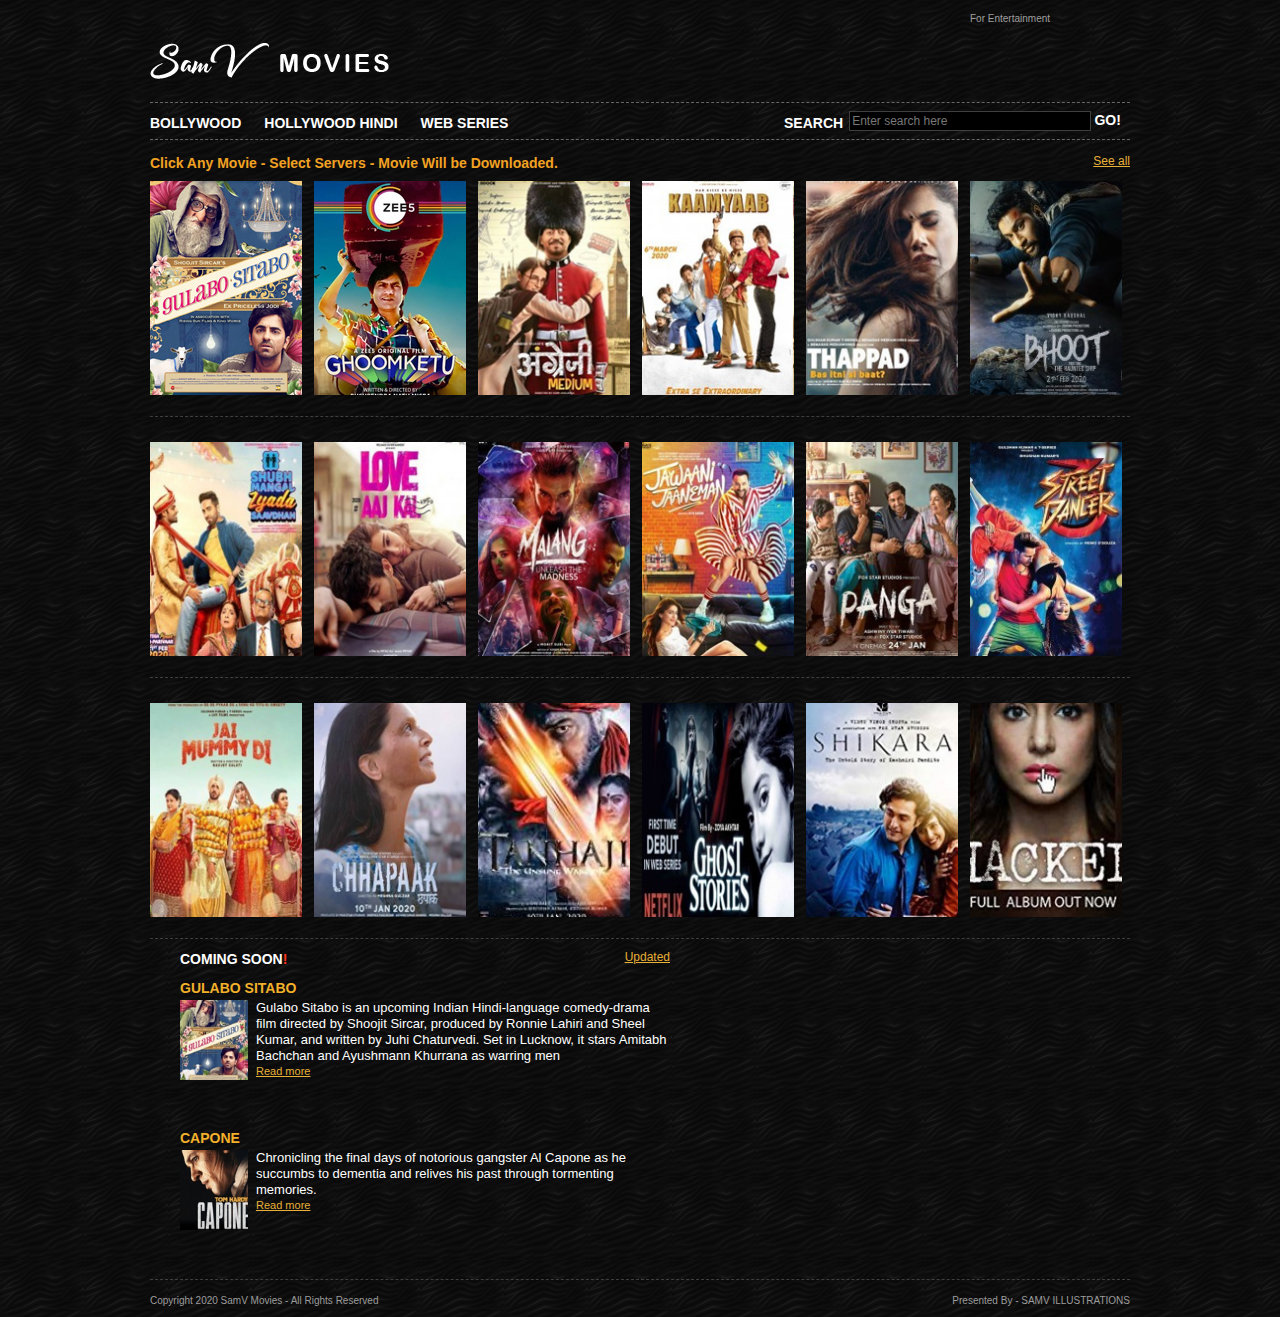
==== commit 35c047f5: "Gulabo updated" ====
--- a/index.html
+++ b/index.html
@@ -33,10 +33,9 @@
     </div>
     <div id="sub-navigation">
     <ul>
-        <li><a href="#">BOLLYWOOD</a></li>
-        <li><a href="#">HOLLYWOOD HINDI</a></li>
-        <li><a href="#">HOLLYWOOD ENGLISH</a></li>
-        <li><a href="#">WEB SERIES</a></li>
+         <li><a href="index.html">BOLLYWOOD</a></li>
+        <li><a href="Hollywood.html">HOLLYWOOD HINDI</a></li>
+        <li><a href="Web Series.html">WEB SERIES</a></li>
       </ul> 
 
     <div id="search">
@@ -55,6 +54,11 @@
           <h2 style="font-size: 14px">Click Any Movie - Select Servers - Movie Will be Downloaded. </h2>
           <p class="text-right"><a href="#">See all</a></p>
         </div>
+
+         <div class="movie">
+          <div class="movie-image"> <span class="play"><span class="name"><a href="https://filmyzilla.digital/server/4487/Gulabo-sitabo-2020-hindi-full-movie.mp4.html" target="_blank">GULABO SITABO</a></span></span><img src="css/images/movie0.jpg" alt="" /> </div>
+          
+        </div>
         <div class="movie">
           <div class="movie-image"> <span class="play"><span class="name"><a href="https://filmyzilla.network/server/4226/Ghoomketu-2020-hindi-full-movie.mp4.html" target="_blank">GHOOMKETU</a></span></span><img src="css/images/movie1.jpg" alt="" /> </div>
           
@@ -67,10 +71,9 @@
          <div class="movie-image"> <span class="play"><span class="name"><a href="https://filmyzilla.network/server/3727/Kaamyaab-2020-hindi-full-movie-hdrip.mp4.html" target="_blank">KAAMYAAB</a></span></span><img src="css/images/movie3.jpg" alt="" /> </div>
           
         </div>
-        <div class="movie">
-          <div class="movie-image"> <span class="play"><span class="name"><a href="https://filmyzilla.network/server/3853/Baaghi-3-(2020)-hindi-full-movie-hdrip.mp4.html" target="_blank">BAAGHI 3</a></span></span><img src="css/images/movie4.jpg" alt="" /> </div>
+      
          
-        </div>
+      
         <div class="movie">
           <div class="movie-image"> <span class="play"><span class="name"><a href="https://filmyzilla.network/server/3854/Thappad-2020-bollywood-full-movie-hdrip.mp4.html" target="_blank">THAPPAD</a></span></span><img src="css/images/movie5.jpg" alt="" /> </div>
          
